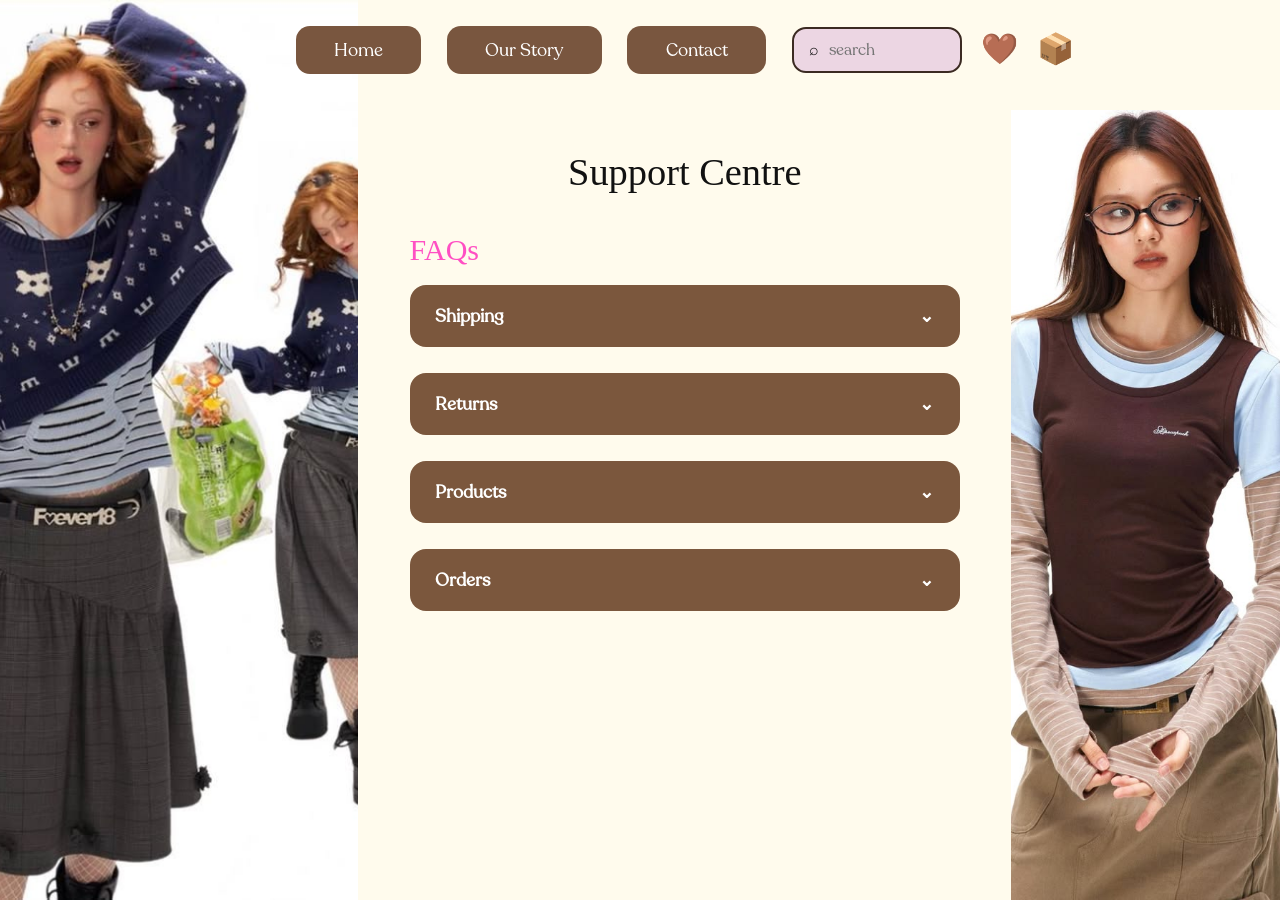
==== support.html @ 330210a2 "Add files via upload" ====
<!DOCTYPE html>
<html lang="en">
<head>
  <meta charset="UTF-8">
  <meta name="viewport" content="width=device-width, initial-scale=1.0">
  <title>Support | Rethread Studio</title>

  <link rel="icon" type="image/png" href="logo.png">
  <link rel="stylesheet" href="support.css">
</head>

<body>

<div class="page">

  <img class="left-image" src="images/model-pics/_SupportPage_leftside.jpg" alt="Left fashion image">

  <main class="content">

    <header class="site-header">

      <nav class="main-nav">
        <button onclick="window.location.href='index.html'">Home</button>
        <button onclick="window.location.href='ourstory.html'">Our Story</button>
        <button onclick="window.location.href='contact.html'">Contact</button>
      </nav>

      <div class="icons">
        <div class="search">
          <span>⌕</span>
          <input id="searchInput" type="text" placeholder="search">
        </div>

        <span class="icon" onclick="window.location.href='wishlist.html'">🤎</span>
        <span class="icon" onclick="window.location.href='orders.html'">📦</span>
      </div>

    </header>

    <section class="support-content">
      <h1>Support Centre</h1>
      <h2>FAQs</h2>

      <div class="faq-list">

        <details class="faq-item">
          <summary>Shipping</summary>
          <p><strong>How long does shipping take?</strong></p>
          <p>Orders typically arrive within 3–7 business days.</p>
        </details>

        <details class="faq-item">
          <summary>Returns</summary>
          <p><strong>Can I return items?</strong></p>
          <p>Returns are accepted within 14 days.</p>
        </details>

        <details class="faq-item">
          <summary>Products</summary>
          <p><strong>Are the items second-hand?</strong></p>
          <p>Yes, all pieces are carefully sourced and curated.</p>
        </details>

        <details class="faq-item">
          <summary>Orders</summary>
          <p><strong>Can I cancel my order?</strong></p>
          <p>Orders may be cancelled within 24 hours.</p>
        </details>

      </div>
    </section>

  </main>

  <img class="right-image" src="images/model-pics/_SupportPage_rightside.jpg" alt="Right fashion image">

</div>

</body>
</html>
---- support.css ----
@font-face { font-family: "PixelFont"; src: url("fonts/pixel_sans_serif.ttf") format("truetype"); }
@font-face { font-family: "RecoletaAlt"; src: url("fonts/recoleta.otf") format("opentype"); }

* { margin: 0; padding: 0; box-sizing: border-box; }

html, body {
  width: 100%;
  min-height: 100%;
  overflow-x: hidden;
}

body {
  background: #fffbed;
  color: #111;
  font-family: "RecoletaAlt", Georgia, serif;
  animation: pageFade 0.6s ease;
}

.page {
  display: grid;
  grid-template-columns: 28% minmax(0, 1fr) 21%;
  min-height: 100vh;
}

.left-image {
  width: 100%;
  height: 100vh;
  object-fit: cover;
  animation: imageReveal 1s ease forwards;
}

.right-image {
  width: 100%;
  height: calc(100vh - 110px);
  object-fit: cover;
  margin-top: 110px;
  opacity: 0;
  animation: imageReveal 1s ease 0.25s forwards;
}

.content {
  min-width: 0;
  opacity: 0;
  animation: textReveal 0.8s ease 0.35s forwards;
}

/* HEADER */

.site-header {
  display: flex;
  justify-content: center;
  align-items: center;
  gap: clamp(22px, 2vw, 45px);
  padding: clamp(24px, 2vw, 35px);
  margin-bottom: clamp(18px, 2vw, 35px);
}

.main-nav {
  display: flex;
  align-items: center;
  gap: clamp(20px, 2vw, 35px);
}

.main-nav button {
  height: clamp(48px, 3vw, 62px);
  padding: 0 clamp(34px, 3vw, 60px);
  background: #79563f;
  color: white;
  border: none;
  border-radius: 14px;
  font-family: "RecoletaAlt", Georgia, serif;
  font-size: clamp(18px, 1.1vw, 24px);
  cursor: pointer;
  white-space: nowrap;
  transition: transform 0.25s ease, box-shadow 0.25s ease, opacity 0.25s ease;
}

.main-nav button:hover {
  transform: translateY(-4px);
  box-shadow: 0 10px 22px rgba(0,0,0,0.16);
  opacity: 0.95;
}

.icons {
  display: flex;
  align-items: center;
  gap: clamp(18px, 1.5vw, 30px);
}

.search {
  width: 170px;
  height: 46px;
  border: 2px solid #3b2a22;
  border-radius: 14px;
  background: #ecd6e3;
  display: flex;
  align-items: center;
  gap: 10px;
  padding: 8px 15px;
  transition: width 0.35s ease, box-shadow 0.25s ease;
}

.search:focus-within {
  width: 230px;
  box-shadow: 0 8px 18px rgba(0,0,0,0.12);
}

.search input {
  width: 100%;
  border: none;
  outline: none;
  background: transparent;
  font-size: clamp(16px, 1vw, 22px);
  font-family: "RecoletaAlt", Georgia, serif;
}

.icon {
  font-size: clamp(30px, 2vw, 42px);
  cursor: pointer;
  user-select: none;
  transition: transform 0.3s ease, opacity 0.3s ease;
}

.icon:first-of-type:hover { transform: scale(1.22); }
.icon:last-of-type:hover { transform: rotate(-12deg) scale(1.12); }

/* CONTENT */

.support-content {
  padding: clamp(20px, 2vw, 45px) clamp(35px, 4vw, 70px) clamp(35px, 3vw, 55px);
}

.support-content h1 {
  text-align: center;
  font-family: "PixelFont";
  font-weight: normal;
  font-size: clamp(36px, 3vw, 60px);
  margin-bottom: clamp(28px, 3vw, 45px);
}

.support-content h2 {
  font-family: "PixelFont";
  color: #ff4fc3;
  font-weight: normal;
  font-size: clamp(30px, 2vw, 46px);
  margin-bottom: 18px;
}

/* FAQ */

.faq-list {
  display: flex;
  flex-direction: column;
  gap: clamp(18px, 2vw, 28px);
}

.faq-item {
  background: #7b573d;
  color: white;
  border-radius: 16px;
  padding: clamp(16px, 1.5vw, 24px) clamp(24px, 2vw, 36px);
  font-size: clamp(18px, 1.2vw, 26px);
  overflow: hidden;
  transition: transform 0.25s ease, box-shadow 0.25s ease;
}

.faq-item:hover {
  transform: translateY(-5px) scale(1.01);
  box-shadow: 0 16px 28px rgba(0,0,0,0.16);
}

.faq-item summary {
  list-style: none;
  cursor: pointer;
  font-weight: bold;
}

.faq-item summary::-webkit-details-marker { display: none; }

.faq-item summary::after {
  content: "⌄";
  float: right;
}

.faq-item[open] summary::after { content: "⌃"; }

.faq-item p {
  margin-top: 14px;
  line-height: 1.5;
  animation: faqOpen 0.3s ease;
}

/* ANIMATIONS */

@keyframes imageReveal {
  from { opacity: 0; transform: scale(1.06); filter: blur(6px); }
  to { opacity: 1; transform: scale(1); filter: blur(0); }
}

@keyframes textReveal {
  from { opacity: 0; transform: translateY(18px); }
  to { opacity: 1; transform: translateY(0); }
}

@keyframes faqOpen {
  from { opacity: 0; transform: translateY(-8px); }
  to { opacity: 1; transform: translateY(0); }
}

@keyframes pageFade {
  from { opacity: 0; transform: translateY(15px); }
  to { opacity: 1; transform: translateY(0); }
}

/* RESPONSIVE */

@media (max-width: 900px) {
  .page { grid-template-columns: 1fr; }

  .left-image,
  .right-image {
    display: none;
  }

  .site-header,
  .main-nav {
    flex-wrap: wrap;
    justify-content: center;
  }

  .icons { justify-content: center; }
}
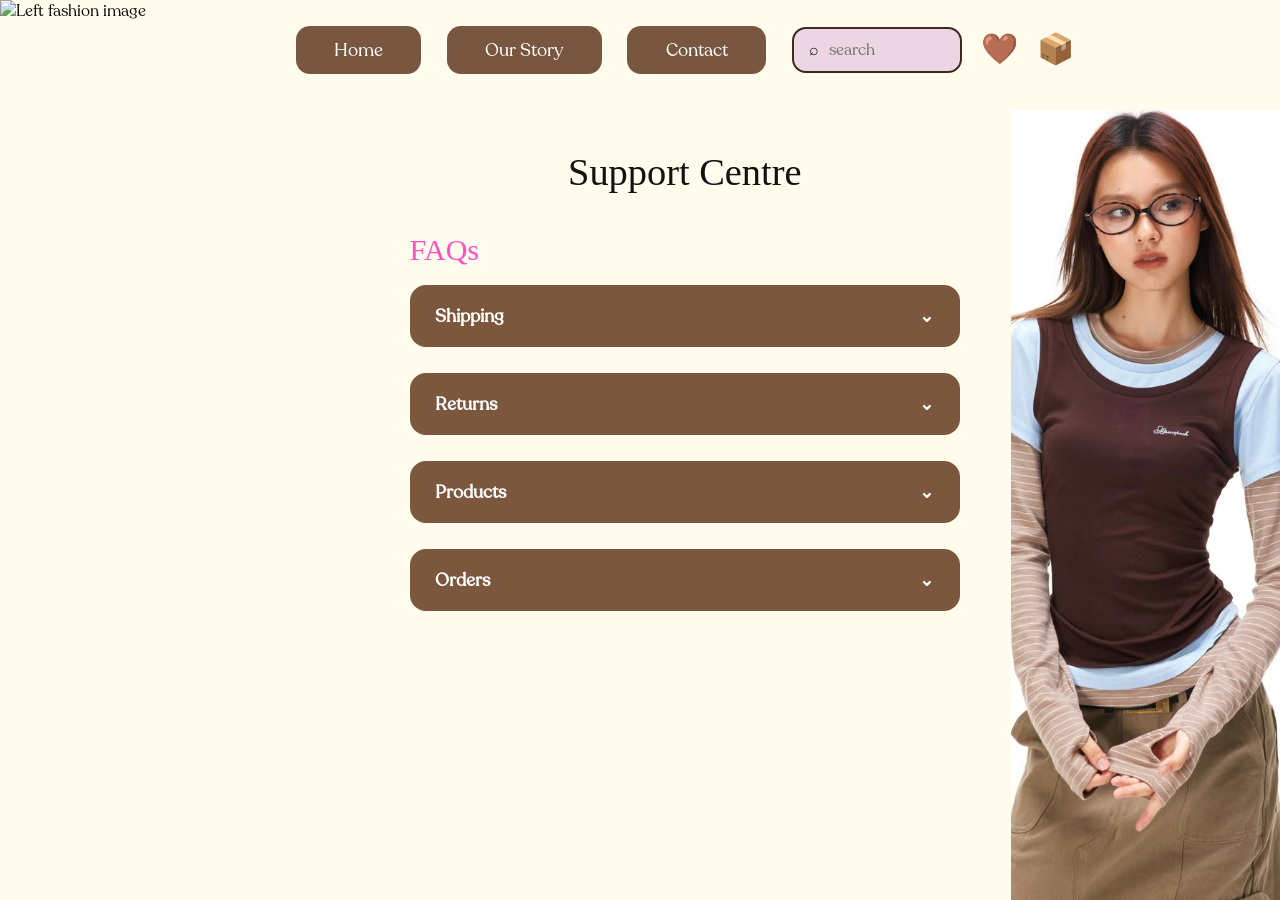
==== commit fe885c4b: "Update support.html" ====
--- a/support.html
+++ b/support.html
@@ -13,7 +13,7 @@
 
 <div class="page">
 
-  <img class="left-image" src="images/model-pics/_SupportPage_leftside.jpg" alt="Left fashion image">
+  <img class="left-image" src="model-pics/_SupportPage_leftside.jpg" alt="Left fashion image">
 
   <main class="content">
 
@@ -72,9 +72,9 @@
 
   </main>
 
-  <img class="right-image" src="images/model-pics/_SupportPage_rightside.jpg" alt="Right fashion image">
+  <img class="right-image" src="./images/model-pics/_SupportPage_rightside.jpg" alt="Right fashion image">
 
 </div>
 
 </body>
-</html>+</html>
--- a/support.css
+++ b/support.css
@@ -214,7 +214,7 @@
 
 /* RESPONSIVE */
 
-@media (max-width: 900px) {
+@media (max-width: 600px) {
   .page { grid-template-columns: 1fr; }
 
   .left-image,
@@ -229,4 +229,5 @@
   }
 
   .icons { justify-content: center; }
-}+}
+  
